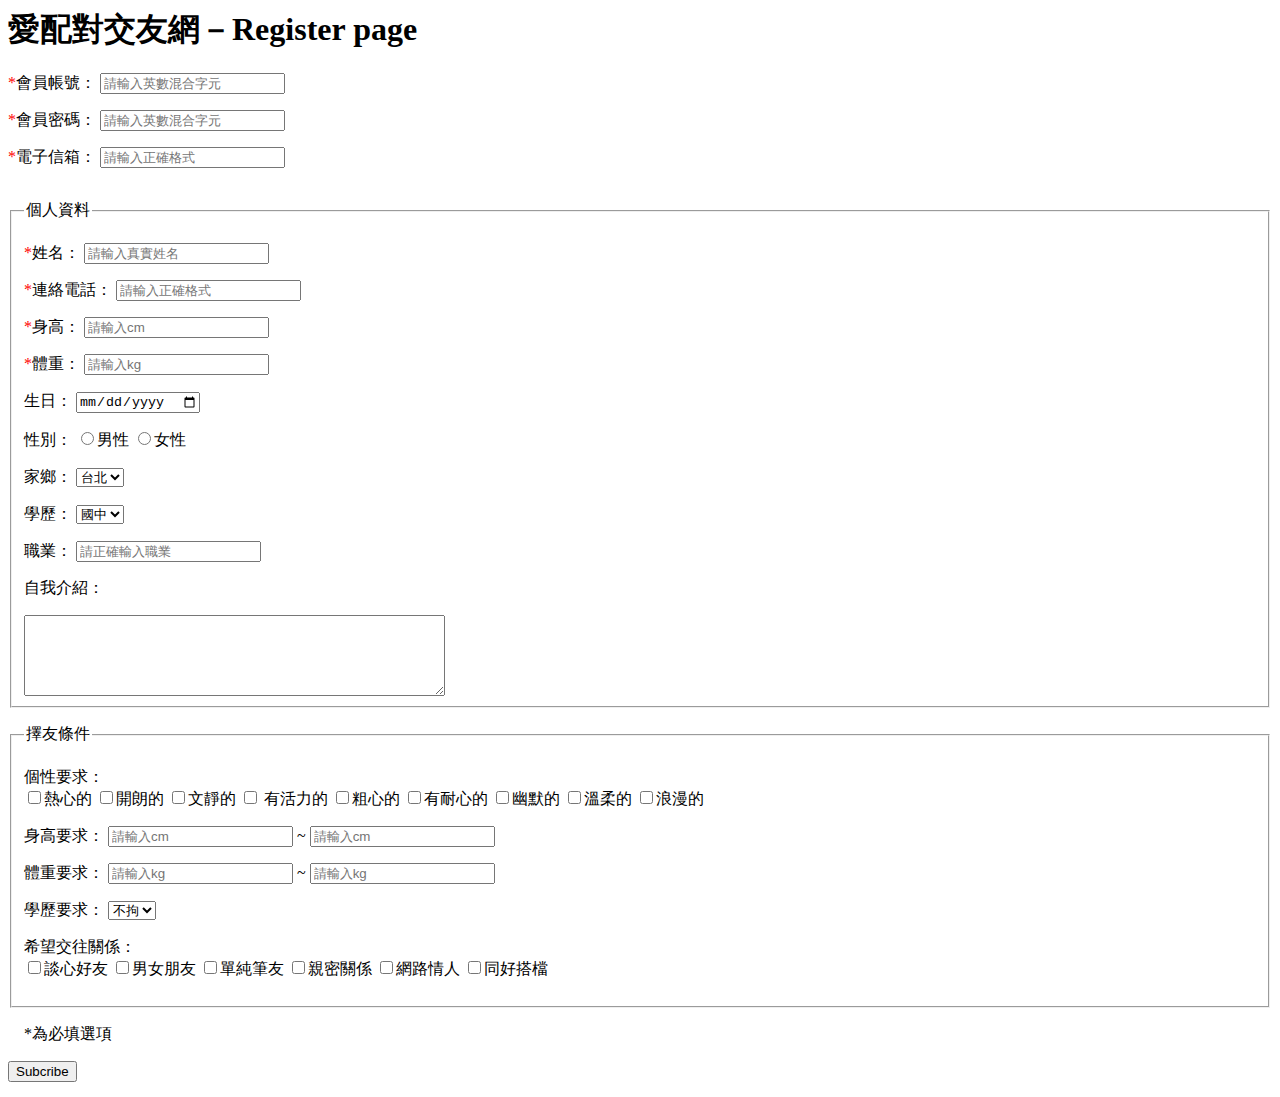
==== index.html @ 5a9ce259 "rename" ====
<html>


<head>
	<title>愛配對交友網</title>
	<base href="https://gary60405.github.io/homework/"/>
</head>


<body>
<div> 
	<h1>愛配對交友網－Register page</h1> 
</div>

<form action="" method="post">

	
	<p><font color="red">*</font>會員帳號：
		<input type="text" name="username" placeholder="請輸入英數混合字元" required="required">
	</p>
	
	<p><font color="red">*</font>會員密碼：
		<input type="text" name="password" placeholder="請輸入英數混合字元" required="required">
	</p>
	<p><font color="red">*</font>電子信箱：
		<input type="email" name="mail" placeholder="請輸入正確格式" required="required">
	</p>
	
	<fieldset>
		<legend><p> 個人資料 </p></legend>
		<label><font color="red">*</font>姓名：
			<input type="text" name="realname" placeholder="請輸入真實姓名" required="required">
		</label>
		<p><font color="red">*</font>連絡電話：
			<input type="text" name="phonenumber" placeholder="請輸入正確格式" required="required">
		</p>
		<p><font color="red">*</font>身高：
			<input type="text" name="height" placeholder="請輸入cm" required="required">
		</p>
		<p><font color="red">*</font>體重：
			<input type="text" name="weight" placeholder="請輸入kg" required="required">
		</p>
		<p>生日：
			<input type="date" name="birthday">
		</p>
		<p>性別：
			<input type="radio" name="gender" value="male">男性
			<input type="radio" name="gender" value="female">女性
		</p>
		<p>家鄉：
			<select name="birthplace">
				<option value="Taipei">台北</option>
				<option value="Taoyuan">桃園</option>
				<option value="Hsinchu">新竹</option>
				<option value="Miaoli">苗栗</option>
				<option value="Taichung">台中</option>
				<option value="Nanto">南投</option>
				<option value="Changhua">彰化</option>
				<option value="Yunlin">雲林</option>
				<option value="Chiayi">嘉義</option>
				<option value="Tainan">台南</option>
				<option value="Kaohsiung">高雄</option>
				<option value="Pingtung">屏東</option>
				<option value="Yilan">宜蘭</option>
				<option value="Hualien  ">花蓮</option>
				<option value="Taitung">台東</option>
				<option value="Other">離島</option>
			</select>
		</p>
		<p>學歷：
			<select name="degree">
				<option value="junior">國中</option>
				<option value="senior">高中</option>
				<option value="university">大學</option>
				<option value="master">碩士</option>
				<option value="doctor">博士</option>
			</select>
		</p>		
		<p>職業：
			<input type="text" name="occupation" placeholder="請正確輸入職業">
		</p>
		<p>自我介紹：</p>
			<textarea name="self_intro" cols="50" rows="5"></textarea>
	</fieldset>
	
	<fieldset>
		<legend><p> 擇友條件 </p></legend>
		<label>個性要求：<br>
			<input type="checkbox" name="choice" value="Enthusiastic">熱心的
			<input type="checkbox" name="choice" value="optimistic">開朗的
			<input type="checkbox" name="choice" value="Quiet">文靜的
			<input type="checkbox" name="choice" value="energetic"> 有活力的
			<input type="checkbox" name="choice" value="Careless">粗心的
			<input type="checkbox" name="choice" value="patient">有耐心的
			<input type="checkbox" name="choice" value="Humour">幽默的
			<input type="checkbox" name="choice" value="Gentle">溫柔的
			<input type="checkbox" name="choice" value="Romantic">浪漫的
		</label>
		<p>身高要求：
			<input type="text" name="acheight_min" placeholder="請輸入cm">
			~
			<input type="text" name="acheight_max" placeholder="請輸入cm">
		</p>
		<p>體重要求：
			<input type="text" name="acweight_min" placeholder="請輸入kg">
			~
			<input type="text" name="acweight_max" placeholder="請輸入kg">
		</p>
		<p>學歷要求：
			<select name="acdegree">
				<option value="all">不拘</option>
				<option value="junior">國中</option>
				<option value="senior">高中</option>
				<option value="university">大學</option>
				<option value="master">碩士</option>
				<option value="doctor">博士</option>
			</select>
		</p>
		<p>希望交往關係：<br>
			<input type="checkbox" name="relationship" value="friend">談心好友
			<input type="checkbox" name="relationship" value="couple">男女朋友
			<input type="checkbox" name="relationship" value="penpal">單純筆友
			<input type="checkbox" name="relationship" value="closed">親密關係
			<input type="checkbox" name="relationship" value="webcouple">網路情人
			<input type="checkbox" name="relationship" value="co_interest">同好搭檔
		</p>
	</fieldset>
	<p>&nbsp;&nbsp;&nbsp;&nbsp;*為必填選項</font> </p>
	<input type="submit" name="Subcribe" value="Subcribe">
</form>
</body>

</html>
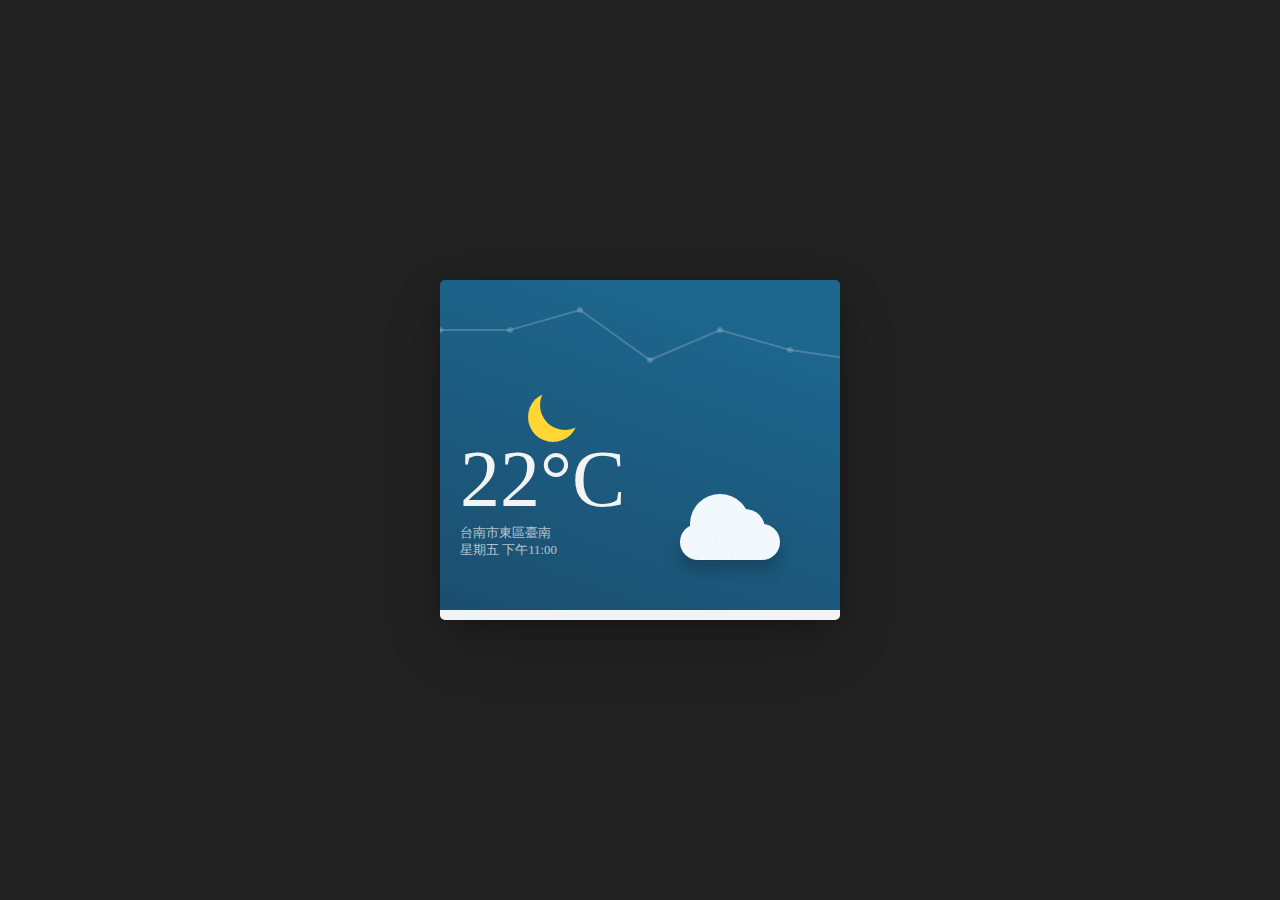
==== commit f0886c92: "init" ====
--- a/index.html
+++ b/index.html
@@ -1,133 +1,112 @@
+<!DOCTYPE html>
 <html>
-
-
 <head>
-	<title>愛配對交友網</title>
-	<base href="https://gary60405.github.io/homework/"/>
+	<meta charset="UTF-8">
+	<title>Document</title>
+	<link rel="stylesheet" type="text/css" href="css/project.css">
 </head>
-
-
 <body>
-<div> 
-	<h1>愛配對交友網－Register page</h1> 
+<div class="daybox">
+  <label>
+    <input id="switch_night" type="checkbox"/>
+    <div class="top">
+      <div class="moon"></div>
+      <div class="cloud">
+        <div class="rain"></div>
+        <div class="rain rain2"></div>
+        <div class="rain rain3"></div>
+      </div>
+      <svg class="temsvg">
+        <text x="0" y="50">26.3°</text>
+        <circle cx="0" cy="50" r="3"></circle>
+        <text x="70" y="80">26.1°</text>
+        <circle cx="70" cy="50" r="3"></circle>
+        <text x="140" y="30">27.4°</text>
+        <circle cx="140" cy="30" r="3"></circle>
+        <text x="210" y="80">22.9°</text>
+        <circle cx="210" cy="80" r="3"></circle>
+        <text x="280" y="50">25.8°</text>
+        <circle cx="280" cy="50" r="3"></circle>
+        <text x="350" y="70">24.7°</text>
+        <circle cx="350" cy="70" r="3">     </circle>
+        <text x="420" y="80">23.6°</text>
+        <circle cx="420" cy="80" r="3"></circle>
+        <polyline points="0,50 70,50 140,30 210,80, 280,50 350,70 420,80"></polyline>
+      </svg>
+      <div class="textarea"> 
+        <div class="temperature">22°C</div>
+        <div class="infos">
+          <div class="address">台南市東區臺南</div>
+          <div class="time">星期五 下午11:00</div>
+        </div>
+      </div>
+    </div>
+    <div class="bottom">
+      <div class="dayweather">
+        <h3>MON</h3>
+        <svg viewbox="-50 -50 100 100">
+          <circle class="sun" cx="0" cy="0" r="22"></circle>
+        </svg>
+      </div>
+      <div class="dayweather">
+        <h3>TUE</h3>
+        <svg viewbox="-50 -50 100 100">
+          <circle class="sun" cx="0" cy="0" r="22"></circle>
+        </svg>
+      </div>
+      <div class="dayweather">
+        <h3>WED</h3>
+        <svg viewbox="-50 -50 100 100">
+          <circle class="sun" cx="0" cy="0" r="22"></circle>
+          <circle class="cloud" cx="-15" cy="30" r="20"></circle>
+          <circle class="cloud" cx="-30" cy="30" r="20"></circle>
+          <circle class="cloud" cx="0" cy="30" r="20"></circle>
+          <circle class="cloud" cx="-25" cy="10" r="15"></circle>
+          <circle class="cloud" cx="-5" cy="15" r="15"></circle>
+        </svg>
+      </div>
+      <div class="dayweather">
+        <h3>THU</h3>
+        <svg viewbox="-50 -50 100 100">
+          <circle class="sun" cx="0" cy="0" r="22"></circle>
+        </svg>
+      </div>
+      <div class="dayweather">
+        <h3>FRI</h3>
+        <svg viewbox="-50 -50 100 100">
+          <circle class="sun" cx="0" cy="0" r="22"></circle>
+          <circle class="cloud" cx="-15" cy="30" r="20"></circle>
+          <circle class="cloud" cx="-30" cy="30" r="20"></circle>
+          <circle class="cloud" cx="0" cy="30" r="20"></circle>
+          <circle class="cloud" cx="-25" cy="10" r="15"></circle>
+          <circle class="cloud" cx="-5" cy="15" r="15"></circle>
+        </svg>
+      </div>
+      <div class="dayweather">
+        <h3>SAT</h3>
+        <svg viewbox="-75 -25 100 100">
+          <circle class="cloud" cx="-15" cy="30" r="20"></circle>
+          <circle class="cloud" cx="-30" cy="30" r="20"></circle>
+          <circle class="cloud" cx="0" cy="30" r="20"></circle>
+          <circle class="cloud" cx="-25" cy="10" r="15"></circle>
+          <circle class="cloud" cx="-5" cy="15" r="15"></circle>
+        </svg>
+      </div>
+      <div class="dayweather">
+        <h3>SUN</h3>
+        <svg viewbox="-75 -25 100 100">
+          <line class="rain" x1="-25" y1="15" x2="-25" y2="35"></line>
+          <line class="rain rain2" x1="-14" y1="5" x2="-14" y2="25"></line>
+          <line class="rain rain3" x1="-5" y1="20" x2="-5" y2="45"></line>
+          <circle class="cloud" cx="-15" cy="30" r="20"></circle>
+          <circle class="cloud" cx="-30" cy="30" r="20"></circle>
+          <circle class="cloud" cx="0" cy="30" r="20"></circle>
+          <circle class="cloud" cx="-25" cy="10" r="15"></circle>
+          <circle class="cloud" cx="-5" cy="15" r="15"></circle>
+        </svg>
+      </div>
+    </div>
+  </label>
 </div>
-
-<form action="" method="post">
-
-	
-	<p><font color="red">*</font>會員帳號：
-		<input type="text" name="username" placeholder="請輸入英數混合字元" required="required">
-	</p>
-	
-	<p><font color="red">*</font>會員密碼：
-		<input type="text" name="password" placeholder="請輸入英數混合字元" required="required">
-	</p>
-	<p><font color="red">*</font>電子信箱：
-		<input type="email" name="mail" placeholder="請輸入正確格式" required="required">
-	</p>
-	
-	<fieldset>
-		<legend><p> 個人資料 </p></legend>
-		<label><font color="red">*</font>姓名：
-			<input type="text" name="realname" placeholder="請輸入真實姓名" required="required">
-		</label>
-		<p><font color="red">*</font>連絡電話：
-			<input type="text" name="phonenumber" placeholder="請輸入正確格式" required="required">
-		</p>
-		<p><font color="red">*</font>身高：
-			<input type="text" name="height" placeholder="請輸入cm" required="required">
-		</p>
-		<p><font color="red">*</font>體重：
-			<input type="text" name="weight" placeholder="請輸入kg" required="required">
-		</p>
-		<p>生日：
-			<input type="date" name="birthday">
-		</p>
-		<p>性別：
-			<input type="radio" name="gender" value="male">男性
-			<input type="radio" name="gender" value="female">女性
-		</p>
-		<p>家鄉：
-			<select name="birthplace">
-				<option value="Taipei">台北</option>
-				<option value="Taoyuan">桃園</option>
-				<option value="Hsinchu">新竹</option>
-				<option value="Miaoli">苗栗</option>
-				<option value="Taichung">台中</option>
-				<option value="Nanto">南投</option>
-				<option value="Changhua">彰化</option>
-				<option value="Yunlin">雲林</option>
-				<option value="Chiayi">嘉義</option>
-				<option value="Tainan">台南</option>
-				<option value="Kaohsiung">高雄</option>
-				<option value="Pingtung">屏東</option>
-				<option value="Yilan">宜蘭</option>
-				<option value="Hualien  ">花蓮</option>
-				<option value="Taitung">台東</option>
-				<option value="Other">離島</option>
-			</select>
-		</p>
-		<p>學歷：
-			<select name="degree">
-				<option value="junior">國中</option>
-				<option value="senior">高中</option>
-				<option value="university">大學</option>
-				<option value="master">碩士</option>
-				<option value="doctor">博士</option>
-			</select>
-		</p>		
-		<p>職業：
-			<input type="text" name="occupation" placeholder="請正確輸入職業">
-		</p>
-		<p>自我介紹：</p>
-			<textarea name="self_intro" cols="50" rows="5"></textarea>
-	</fieldset>
-	
-	<fieldset>
-		<legend><p> 擇友條件 </p></legend>
-		<label>個性要求：<br>
-			<input type="checkbox" name="choice" value="Enthusiastic">熱心的
-			<input type="checkbox" name="choice" value="optimistic">開朗的
-			<input type="checkbox" name="choice" value="Quiet">文靜的
-			<input type="checkbox" name="choice" value="energetic"> 有活力的
-			<input type="checkbox" name="choice" value="Careless">粗心的
-			<input type="checkbox" name="choice" value="patient">有耐心的
-			<input type="checkbox" name="choice" value="Humour">幽默的
-			<input type="checkbox" name="choice" value="Gentle">溫柔的
-			<input type="checkbox" name="choice" value="Romantic">浪漫的
-		</label>
-		<p>身高要求：
-			<input type="text" name="acheight_min" placeholder="請輸入cm">
-			~
-			<input type="text" name="acheight_max" placeholder="請輸入cm">
-		</p>
-		<p>體重要求：
-			<input type="text" name="acweight_min" placeholder="請輸入kg">
-			~
-			<input type="text" name="acweight_max" placeholder="請輸入kg">
-		</p>
-		<p>學歷要求：
-			<select name="acdegree">
-				<option value="all">不拘</option>
-				<option value="junior">國中</option>
-				<option value="senior">高中</option>
-				<option value="university">大學</option>
-				<option value="master">碩士</option>
-				<option value="doctor">博士</option>
-			</select>
-		</p>
-		<p>希望交往關係：<br>
-			<input type="checkbox" name="relationship" value="friend">談心好友
-			<input type="checkbox" name="relationship" value="couple">男女朋友
-			<input type="checkbox" name="relationship" value="penpal">單純筆友
-			<input type="checkbox" name="relationship" value="closed">親密關係
-			<input type="checkbox" name="relationship" value="webcouple">網路情人
-			<input type="checkbox" name="relationship" value="co_interest">同好搭檔
-		</p>
-	</fieldset>
-	<p>&nbsp;&nbsp;&nbsp;&nbsp;*為必填選項</font> </p>
-	<input type="submit" name="Subcribe" value="Subcribe">
-</form>
 </body>
-
-</html>
+</html>--- a/css/project.css
+++ b/css/project.css
@@ -0,0 +1,275 @@
+@charset "UTF-8";
+* {
+  font-family: "Hind Vadodara", "微軟正黑體";
+}
+
+body, html {
+  width: 100%;
+  height: 100%;
+  margin: 0;
+  padding: 0;
+  background-color: #222;
+  display: flex;
+  justify-content: center;
+  align-items: center;
+}
+
+.daybox {
+  position: absolute;
+  top: 50%;
+  left: 50%;
+  transform: translate(-50%, -50%);
+  width: 50%;
+  max-width: 400px;
+  min-width: 300px;
+  box-shadow: 0px 0px 20px rgba(0, 0, 0, 0.2), 0px 25px 60px -10px rgba(0, 0, 0, 0.3);
+  border-radius: 5px;
+  overflow: hidden;
+  transition-duration: 2s;
+}
+.daybox:hover .bottom {
+  transition: 0.8s;
+  height: 100px;
+}
+.daybox:hover .dayweather {
+  opacity: 1;
+  transform: translateY(0%);
+}
+
+.top {
+  background: linear-gradient(20deg, #19283D 0%, #1D678F 95%);
+  position: relative;
+  background-size: 100% 300%;
+  height: 330px;
+  animation: daylight 15s linear both infinite;
+  animation-direction: alternate-reverse;
+}
+.top .temsvg {
+  width: 100%;
+}
+.top .temsvg circle {
+  fill: #f3f3f3;
+  opacity: 0.2;
+  transition: 0.5s;
+}
+.top .temsvg polyline {
+  stroke: #f3f3f3;
+  stroke-width: 2px;
+  fill: none;
+  opacity: 0.2;
+  transition: 0.5s 0.2s;
+}
+.top .temsvg text {
+  fill: #f3f3f3;
+  transform: translate(2px, 0px);
+  font-size: 9px;
+  opacity: 0;
+  transition: 0.5s 0.5s;
+}
+.top .moon {
+  position: absolute;
+  top: 100px;
+  left: 100px;
+  width: 50px;
+  height: 50px;
+  transition: 0.5s;
+  border-radius: 100%;
+  animation: moonmove 50s linear;
+  box-shadow: -12px 12px 0 0 #FFD633;
+}
+@keyframes moonmove {
+  0% {
+    box-shadow: -15px 15px 0 0 #FFD633;
+  }
+  50% {
+    box-shadow: 15px -15px 0 0 #FFD633;
+  }
+  100% {
+    box-shadow: -12px 12px 0 0 #FFD633;
+  }
+}
+@keyframes daylight {
+  0% {
+    background-position: 100% 10%;
+  }
+  100% {
+    background-position: 100% 100%;
+  }
+}
+.cloud {
+  width: 100px;
+  height: 36px;
+  background-color: #f2f9fe;
+  position: absolute;
+  left: 60%;
+  bottom: 50px;
+  border-radius: 20px;
+  animation: cloudrift 4s infinite;
+  box-shadow: 0px 10px 15px rgba(0, 0, 0, 0.2);
+  transition: 0.5s;
+}
+.cloud:before, .cloud:after {
+  content: "";
+  background-color: #f2f9fe;
+  position: absolute;
+  display: block;
+  border-radius: 100%;
+  width: 60px;
+  height: 60px;
+}
+.cloud:before {
+  left: 10px;
+  top: -30px;
+}
+.cloud:after {
+  left: 45px;
+  top: -15px;
+  width: 40px;
+  height: 40px;
+}
+
+.rain {
+  width: 1.5px;
+  height: 12px;
+  position: absolute;
+  left: 50%;
+  bottom: 0%;
+  transform: translateX(-50%);
+  background-color: #f3f3f3;
+  animation: raindrop 1s infinite linear;
+}
+.rain.rain2 {
+  left: 35%;
+  bottom: 15px;
+  animation-delay: -0.3s;
+}
+.rain.rain3 {
+  left: 65%;
+  bottom: 10px;
+  animation-delay: -0.7s;
+}
+
+@keyframes cloudrift {
+  0% {
+    transform: translateY(0%);
+  }
+  50% {
+    transform: translateY(-10%);
+  }
+  100% {
+    transform: translateY(0%);
+  }
+}
+@keyframes raindrop {
+  0% {
+    opacity: 1;
+    transform: translateY(0%);
+  }
+  100% {
+    opacity: 0;
+    transform: translateY(250%);
+  }
+}
+.textarea {
+  color: #f3f3f3;
+  position: absolute;
+  left: 20px;
+}
+.textarea .temperature {
+  font-size: 5rem;
+}
+.textarea .infos {
+  font-size: 0.8rem;
+  opacity: 0.7;
+}
+
+.bottom {
+  background-color: #f3f3f3;
+  display: flex;
+  height: 10px;
+  overflow: hidden;
+  font-size: 0.7rem;
+  transition: 0.5s;
+}
+.bottom .dayweather {
+  padding: 2px;
+  margin-top: 5px;
+  position: relative;
+  width: calc(100% / 7);
+  display: inline-block;
+  text-align: center;
+  transition: 0.5s;
+  opacity: 0;
+  top: 10%;
+  transform: translateY(50%);
+}
+.bottom .dayweather h3 {
+  font-size: 8px;
+}
+.bottom .dayweather svg {
+  width: 100%;
+  max-width: 30px;
+}
+.bottom .dayweather svg .sun {
+  fill: #FFD633;
+  stroke: rgba(255, 214, 51, 0.5);
+  stroke-width: 30px;
+  stroke-dasharray: 5px;
+}
+.bottom .dayweather svg .cloud {
+  fill: #ccc;
+}
+.bottom .dayweather svg .rain {
+  stroke: #4DACFF;
+  stroke-width: 5px;
+}
+
+.dayweather:nth-child(1) {
+  transition-delay: 0.2s;
+}
+
+.dayweather:nth-child(2) {
+  transition-delay: 0.3s;
+}
+
+.dayweather:nth-child(3) {
+  transition-delay: 0.4s;
+}
+
+.dayweather:nth-child(4) {
+  transition-delay: 0.5s;
+}
+
+.dayweather:nth-child(5) {
+  transition-delay: 0.6s;
+}
+
+.dayweather:nth-child(6) {
+  transition-delay: 0.7s;
+}
+
+.dayweather:nth-child(7) {
+  transition-delay: 0.8s;
+}
+
+label {
+  cursor: pointer;
+}
+
+#switch_night {
+  display: none;
+}
+
+#switch_night:checked + .top .moon, #switch_night:checked + .top .cloud {
+  opacity: 0.1;
+}
+#switch_night:checked + .top .temsvg polyline {
+  opacity: 0.7;
+}
+#switch_night:checked + .top .temsvg circle {
+  opacity: 0.9;
+}
+#switch_night:checked + .top .temsvg text {
+  opacity: 0.9;
+  transform: translate(2px, -10px);
+}
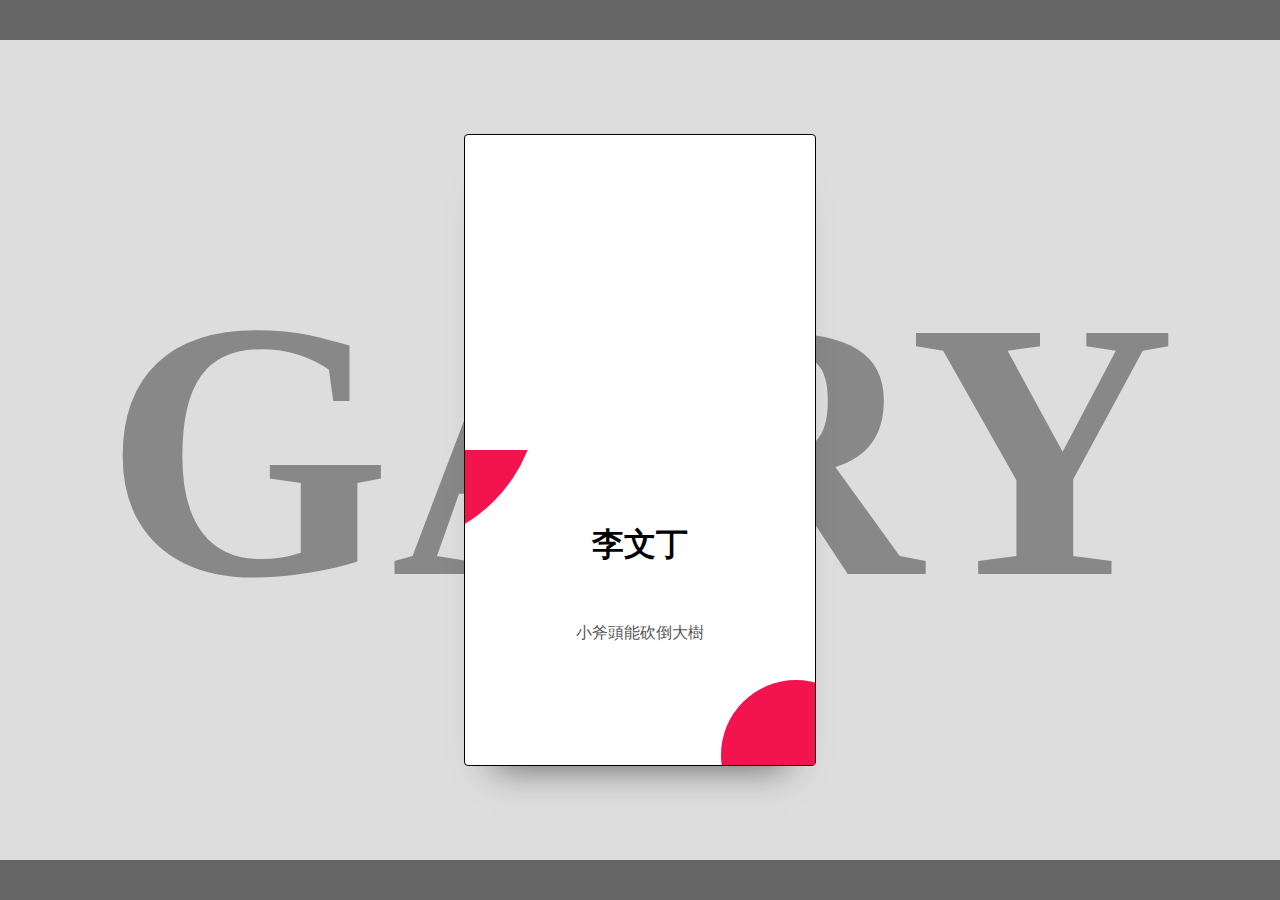
==== commit e26e4f73: "init" ====
--- a/index.html
+++ b/index.html
@@ -6,107 +6,18 @@
 	<link rel="stylesheet" type="text/css" href="css/project.css">
 </head>
 <body>
-<div class="daybox">
-  <label>
-    <input id="switch_night" type="checkbox"/>
-    <div class="top">
-      <div class="moon"></div>
-      <div class="cloud">
-        <div class="rain"></div>
-        <div class="rain rain2"></div>
-        <div class="rain rain3"></div>
-      </div>
-      <svg class="temsvg">
-        <text x="0" y="50">26.3°</text>
-        <circle cx="0" cy="50" r="3"></circle>
-        <text x="70" y="80">26.1°</text>
-        <circle cx="70" cy="50" r="3"></circle>
-        <text x="140" y="30">27.4°</text>
-        <circle cx="140" cy="30" r="3"></circle>
-        <text x="210" y="80">22.9°</text>
-        <circle cx="210" cy="80" r="3"></circle>
-        <text x="280" y="50">25.8°</text>
-        <circle cx="280" cy="50" r="3"></circle>
-        <text x="350" y="70">24.7°</text>
-        <circle cx="350" cy="70" r="3">     </circle>
-        <text x="420" y="80">23.6°</text>
-        <circle cx="420" cy="80" r="3"></circle>
-        <polyline points="0,50 70,50 140,30 210,80, 280,50 350,70 420,80"></polyline>
-      </svg>
-      <div class="textarea"> 
-        <div class="temperature">22°C</div>
-        <div class="infos">
-          <div class="address">台南市東區臺南</div>
-          <div class="time">星期五 下午11:00</div>
-        </div>
-      </div>
+  <div class="box">
+    <div class="jumble">GARY</div>
+    <div class="card">
+    <div class="background"></div>
+    <div class="icon"></div>
+   <div class="content">
+      <div class="name">李文丁</div>
+      <div class="sentence">小斧頭能砍倒大樹</div>
+      <div class="ball_1"></div>
+      <div class="ball_2"></div>
     </div>
-    <div class="bottom">
-      <div class="dayweather">
-        <h3>MON</h3>
-        <svg viewbox="-50 -50 100 100">
-          <circle class="sun" cx="0" cy="0" r="22"></circle>
-        </svg>
-      </div>
-      <div class="dayweather">
-        <h3>TUE</h3>
-        <svg viewbox="-50 -50 100 100">
-          <circle class="sun" cx="0" cy="0" r="22"></circle>
-        </svg>
-      </div>
-      <div class="dayweather">
-        <h3>WED</h3>
-        <svg viewbox="-50 -50 100 100">
-          <circle class="sun" cx="0" cy="0" r="22"></circle>
-          <circle class="cloud" cx="-15" cy="30" r="20"></circle>
-          <circle class="cloud" cx="-30" cy="30" r="20"></circle>
-          <circle class="cloud" cx="0" cy="30" r="20"></circle>
-          <circle class="cloud" cx="-25" cy="10" r="15"></circle>
-          <circle class="cloud" cx="-5" cy="15" r="15"></circle>
-        </svg>
-      </div>
-      <div class="dayweather">
-        <h3>THU</h3>
-        <svg viewbox="-50 -50 100 100">
-          <circle class="sun" cx="0" cy="0" r="22"></circle>
-        </svg>
-      </div>
-      <div class="dayweather">
-        <h3>FRI</h3>
-        <svg viewbox="-50 -50 100 100">
-          <circle class="sun" cx="0" cy="0" r="22"></circle>
-          <circle class="cloud" cx="-15" cy="30" r="20"></circle>
-          <circle class="cloud" cx="-30" cy="30" r="20"></circle>
-          <circle class="cloud" cx="0" cy="30" r="20"></circle>
-          <circle class="cloud" cx="-25" cy="10" r="15"></circle>
-          <circle class="cloud" cx="-5" cy="15" r="15"></circle>
-        </svg>
-      </div>
-      <div class="dayweather">
-        <h3>SAT</h3>
-        <svg viewbox="-75 -25 100 100">
-          <circle class="cloud" cx="-15" cy="30" r="20"></circle>
-          <circle class="cloud" cx="-30" cy="30" r="20"></circle>
-          <circle class="cloud" cx="0" cy="30" r="20"></circle>
-          <circle class="cloud" cx="-25" cy="10" r="15"></circle>
-          <circle class="cloud" cx="-5" cy="15" r="15"></circle>
-        </svg>
-      </div>
-      <div class="dayweather">
-        <h3>SUN</h3>
-        <svg viewbox="-75 -25 100 100">
-          <line class="rain" x1="-25" y1="15" x2="-25" y2="35"></line>
-          <line class="rain rain2" x1="-14" y1="5" x2="-14" y2="25"></line>
-          <line class="rain rain3" x1="-5" y1="20" x2="-5" y2="45"></line>
-          <circle class="cloud" cx="-15" cy="30" r="20"></circle>
-          <circle class="cloud" cx="-30" cy="30" r="20"></circle>
-          <circle class="cloud" cx="0" cy="30" r="20"></circle>
-          <circle class="cloud" cx="-25" cy="10" r="15"></circle>
-          <circle class="cloud" cx="-5" cy="15" r="15"></circle>
-        </svg>
-      </div>
-    </div>
-  </label>
-</div>
+  </div>
+  </div>
 </body>
 </html>--- a/css/project.css
+++ b/css/project.css
@@ -1,275 +1,135 @@
-@charset "UTF-8";
 * {
-  font-family: "Hind Vadodara", "微軟正黑體";
+  margin: 0px;
+  padding: 0px;
+  font-family: "微軟正黑體";
 }
 
-body, html {
-  width: 100%;
-  height: 100%;
-  margin: 0;
-  padding: 0;
-  background-color: #222;
-  display: flex;
-  justify-content: center;
-  align-items: center;
+html, body {
+  background-color: #ddd;
 }
 
-.daybox {
+.box {
+  width: 100vw;
+  height: 100vh;
+  border: 0px solid #666;
+  border-width: 40px 0 40px 0;
+  box-sizing: border-box;
+  overflow: hidden;
+}
+
+.jumble {
   position: absolute;
   top: 50%;
   left: 50%;
   transform: translate(-50%, -50%);
-  width: 50%;
-  max-width: 400px;
-  min-width: 300px;
-  box-shadow: 0px 0px 20px rgba(0, 0, 0, 0.2), 0px 25px 60px -10px rgba(0, 0, 0, 0.3);
-  border-radius: 5px;
-  overflow: hidden;
-  transition-duration: 2s;
-}
-.daybox:hover .bottom {
-  transition: 0.8s;
-  height: 100px;
-}
-.daybox:hover .dayweather {
-  opacity: 1;
-  transform: translateY(0%);
+  font-size: 23rem;
+  font-weight: 900;
+  color: #888;
+  
 }
 
-.top {
-  background: linear-gradient(20deg, #19283D 0%, #1D678F 95%);
-  position: relative;
-  background-size: 100% 300%;
-  height: 330px;
-  animation: daylight 15s linear both infinite;
-  animation-direction: alternate-reverse;
-}
-.top .temsvg {
-  width: 100%;
-}
-.top .temsvg circle {
-  fill: #f3f3f3;
-  opacity: 0.2;
+.card {
   transition: 0.5s;
-}
-.top .temsvg polyline {
-  stroke: #f3f3f3;
-  stroke-width: 2px;
-  fill: none;
-  opacity: 0.2;
-  transition: 0.5s 0.2s;
-}
-.top .temsvg text {
-  fill: #f3f3f3;
-  transform: translate(2px, 0px);
-  font-size: 9px;
-  opacity: 0;
-  transition: 0.5s 0.5s;
-}
-.top .moon {
+  width: 350px;
+  height: 70vh;
+  border: 1px solid #000;
   position: absolute;
-  top: 100px;
-  left: 100px;
-  width: 50px;
-  height: 50px;
-  transition: 0.5s;
-  border-radius: 100%;
-  animation: moonmove 50s linear;
-  box-shadow: -12px 12px 0 0 #FFD633;
-}
-@keyframes moonmove {
-  0% {
-    box-shadow: -15px 15px 0 0 #FFD633;
-  }
-  50% {
-    box-shadow: 15px -15px 0 0 #FFD633;
-  }
-  100% {
-    box-shadow: -12px 12px 0 0 #FFD633;
-  }
-}
-@keyframes daylight {
-  0% {
-    background-position: 100% 10%;
-  }
-  100% {
-    background-position: 100% 100%;
-  }
-}
-.cloud {
-  width: 100px;
-  height: 36px;
-  background-color: #f2f9fe;
-  position: absolute;
-  left: 60%;
-  bottom: 50px;
-  border-radius: 20px;
-  animation: cloudrift 4s infinite;
-  box-shadow: 0px 10px 15px rgba(0, 0, 0, 0.2);
-  transition: 0.5s;
-}
-.cloud:before, .cloud:after {
-  content: "";
-  background-color: #f2f9fe;
-  position: absolute;
-  display: block;
-  border-radius: 100%;
-  width: 60px;
-  height: 60px;
-}
-.cloud:before {
-  left: 10px;
-  top: -30px;
-}
-.cloud:after {
-  left: 45px;
-  top: -15px;
-  width: 40px;
-  height: 40px;
+  top: 50%;
+  left: 50%;
+  background-color: #fff;
+  transform: translate(-50%, -50%);
+  border-radius: 4px;
+  box-shadow: 0 30px 35px -30px rgba(0, 0, 0, 0.6);
 }
 
-.rain {
-  width: 1.5px;
-  height: 12px;
+.background {
   position: absolute;
-  left: 50%;
-  bottom: 0%;
-  transform: translateX(-50%);
-  background-color: #f3f3f3;
-  animation: raindrop 1s infinite linear;
-}
-.rain.rain2 {
-  left: 35%;
-  bottom: 15px;
-  animation-delay: -0.3s;
-}
-.rain.rain3 {
-  left: 65%;
-  bottom: 10px;
-  animation-delay: -0.7s;
+  height: 50%;
+  width:100%;
+  background-image: url('https://scontent-tpe1-1.xx.fbcdn.net/v/t31.0-8/20229915_1592457554120133_8227816197311592453_o.jpg?oh=88fd4f0fe5e6795c59cd1b35a2fc5a19&oe=5A710630');
+  background-size: cover;
+  border-radius: 4px 4px 0px 0px;
+  z-index:10;
 }
 
-@keyframes cloudrift {
-  0% {
-    transform: translateY(0%);
-  }
-  50% {
-    transform: translateY(-10%);
-  }
-  100% {
-    transform: translateY(0%);
-  }
-}
-@keyframes raindrop {
-  0% {
-    opacity: 1;
-    transform: translateY(0%);
-  }
-  100% {
-    opacity: 0;
-    transform: translateY(250%);
-  }
-}
-.textarea {
-  color: #f3f3f3;
+.icon {
   position: absolute;
-  left: 20px;
-}
-.textarea .temperature {
-  font-size: 5rem;
-}
-.textarea .infos {
-  font-size: 0.8rem;
-  opacity: 0.7;
+  top:50%;
+  left:50%;
+  transform: translate(-50%,-50%);
+  width: 100px;
+  height: 100px;
+  border-radius:1000px;
+  background-image: url('https://scontent-tpe1-1.xx.fbcdn.net/v/t1.0-9/20228643_1592460994119789_2545684216739480216_n.jpg?oh=54dcd44a6b272d3226b85bbf3ed762b3&oe=5A7D7CBB');
+  background-size: cover;
+  z-index:10;
 }
 
-.bottom {
-  background-color: #f3f3f3;
-  display: flex;
-  height: 10px;
-  overflow: hidden;
-  font-size: 0.7rem;
-  transition: 0.5s;
-}
-.bottom .dayweather {
-  padding: 2px;
-  margin-top: 5px;
-  position: relative;
-  width: calc(100% / 7);
-  display: inline-block;
-  text-align: center;
-  transition: 0.5s;
-  opacity: 0;
-  top: 10%;
-  transform: translateY(50%);
-}
-.bottom .dayweather h3 {
-  font-size: 8px;
-}
-.bottom .dayweather svg {
-  width: 100%;
-  max-width: 30px;
-}
-.bottom .dayweather svg .sun {
-  fill: #FFD633;
-  stroke: rgba(255, 214, 51, 0.5);
-  stroke-width: 30px;
-  stroke-dasharray: 5px;
-}
-.bottom .dayweather svg .cloud {
-  fill: #ccc;
-}
-.bottom .dayweather svg .rain {
-  stroke: #4DACFF;
-  stroke-width: 5px;
+.name {
+  position: absolute;
+  top: 30%;
+  left: 50%;
+  transform: translate(-50%, -50%);
+  font-size:2rem;
+  font-weight:900;
+  color:#000;
 }
 
-.dayweather:nth-child(1) {
-  transition-delay: 0.2s;
+.content {
+  position: absolute;
+  width: 100%;
+  height: 50%;
+  bottom: 0;
+  overflow: hidden;
 }
 
-.dayweather:nth-child(2) {
-  transition-delay: 0.3s;
+.sentence {
+  position: absolute;
+  top: 55%;
+  left: 50%;
+  transform: translateX(-50%);
+  color: #555
 }
 
-.dayweather:nth-child(3) {
-  transition-delay: 0.4s;
+.card:hover {
+  transition: 0.5s;
+  transform: translate(-50%,-52%);
+  box-shadow:  0 32px 40px -31px rgba(0, 0, 0, 0.8);
 }
 
-.dayweather:nth-child(4) {
-  transition-delay: 0.5s;
+.ball_2 {
+  transition: 0.5s;
+  position: absolute;
+  top: 73%;
+  left: 73%;
+  width: 150px;
+  height: 150px;
+  border-radius: 500px;
+  background-color: #F2134F;
+  z-index: -1;
 }
 
-.dayweather:nth-child(5) {
-  transition-delay: 0.6s;
+.ball_1 {
+  transition: 0.5s;
+  position: absolute;
+  top: -65%;
+  left: -65%;
+  width: 300px;
+  height: 300px;
+  border-radius: 500px;
+  background-color: #F2134F;
+  z-index: -1;
 }
 
-.dayweather:nth-child(6) {
-  transition-delay: 0.7s;
+.card:hover .ball_1 {
+  transition: 0.5s;
+  left: -58%;
+  top: -58%;  
+
 }
 
-.dayweather:nth-child(7) {
-  transition-delay: 0.8s;
-}
-
-label {
-  cursor: pointer;
-}
-
-#switch_night {
-  display: none;
-}
-
-#switch_night:checked + .top .moon, #switch_night:checked + .top .cloud {
-  opacity: 0.1;
-}
-#switch_night:checked + .top .temsvg polyline {
-  opacity: 0.7;
-}
-#switch_night:checked + .top .temsvg circle {
-  opacity: 0.9;
-}
-#switch_night:checked + .top .temsvg text {
-  opacity: 0.9;
-  transform: translate(2px, -10px);
-}
+.card:hover .ball_2 {
+  transition: 0.2s;
+  top: 71%;
+  left: 71%;
+}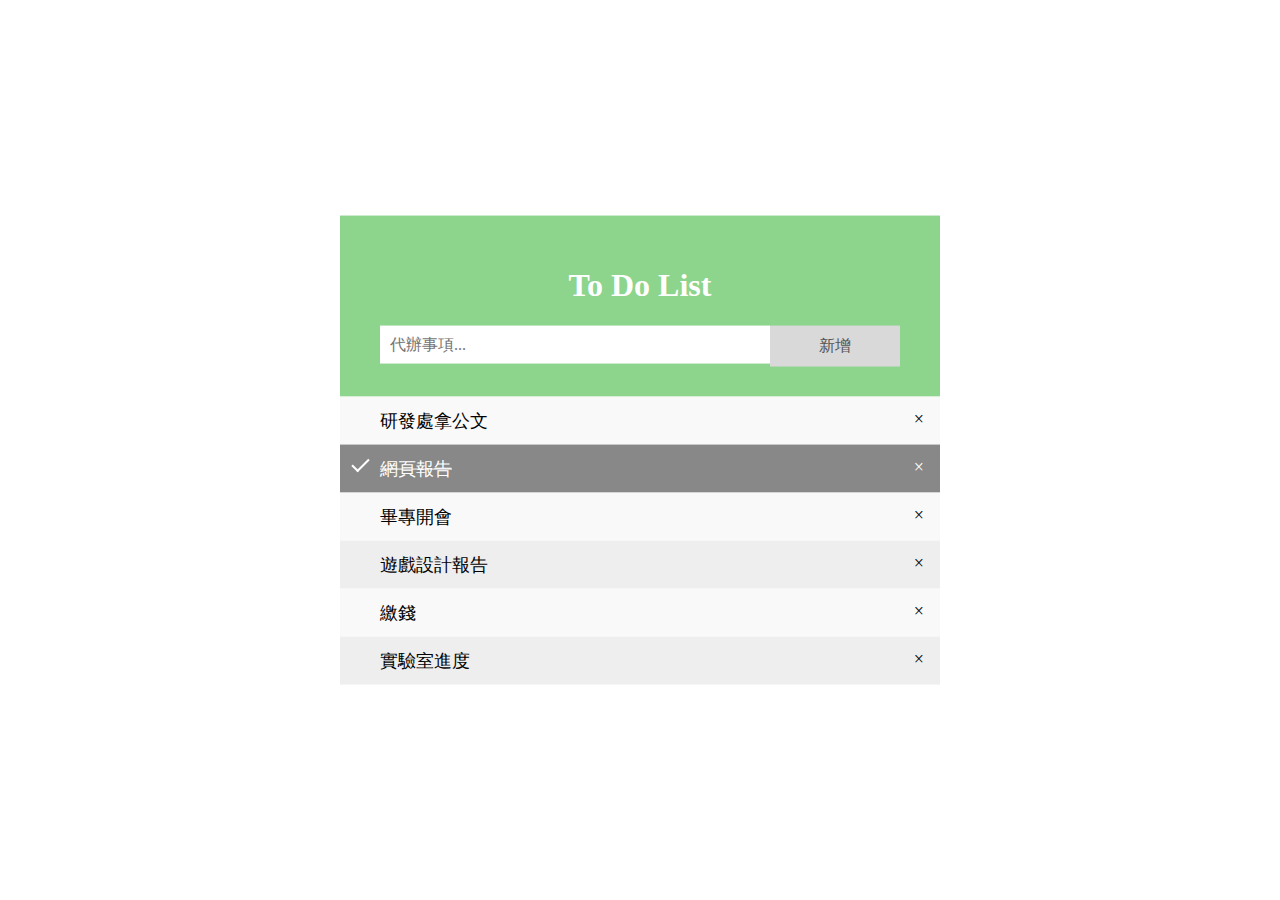
==== commit 5f1a6232: "hw4" ====
--- a/index.html
+++ b/index.html
@@ -1,23 +1,36 @@
-<!DOCTYPE html>
-<html>
-<head>
-	<meta charset="UTF-8">
-	<title>Document</title>
-	<link rel="stylesheet" type="text/css" href="css/project.css">
-</head>
-<body>
-  <div class="box">
-    <div class="jumble">GARY</div>
-    <div class="card">
-    <div class="background"></div>
-    <div class="icon"></div>
-   <div class="content">
-      <div class="name">李文丁</div>
-      <div class="sentence">小斧頭能砍倒大樹</div>
-      <div class="ball_1"></div>
-      <div class="ball_2"></div>
-    </div>
-  </div>
-  </div>
-</body>
+<!DOCTYPE html>
+<html lang="en">
+
+<head>
+    <meta charset="UTF-8">
+    <meta name="viewport" content="width=device-width, initial-scale=1.0">
+    <meta http-equiv="X-UA-Compatible" content="ie=edge">
+    <title>TodoList</title>
+    <link rel="stylesheet" href="./css/project.css">
+    
+</head>
+
+<body>
+
+    <div class="container">
+        <div class="row">
+            <div id="myDIV" class="header">
+                <h1>To Do List</h1>
+                <input type="text" id="myInput" placeholder="代辦事項...">
+                <span onclick="newElement()" class="addBtn">新增</span>
+            </div>
+
+            <ul id="myUL">
+                <li>研發處拿公文</li>
+                <li class="checked">網頁報告</li>
+                <li>畢專開會</li>
+                <li>遊戲設計報告</li>
+                <li>繳錢</li>
+                <li>實驗室進度</li>
+            </ul>
+        </div>
+    </div>
+    <script src="./js/project.js"></script>
+</body>
+
 </html>--- a/css/project.css
+++ b/css/project.css
@@ -1,135 +1,107 @@
-* {
-  margin: 0px;
-  padding: 0px;
-  font-family: "微軟正黑體";
-}
-
-html, body {
-  background-color: #ddd;
-}
-
-.box {
-  width: 100vw;
-  height: 100vh;
-  border: 0px solid #666;
-  border-width: 40px 0 40px 0;
-  box-sizing: border-box;
-  overflow: hidden;
-}
-
-.jumble {
-  position: absolute;
-  top: 50%;
-  left: 50%;
-  transform: translate(-50%, -50%);
-  font-size: 23rem;
-  font-weight: 900;
-  color: #888;
-  
-}
-
-.card {
-  transition: 0.5s;
-  width: 350px;
-  height: 70vh;
-  border: 1px solid #000;
-  position: absolute;
-  top: 50%;
-  left: 50%;
-  background-color: #fff;
-  transform: translate(-50%, -50%);
-  border-radius: 4px;
-  box-shadow: 0 30px 35px -30px rgba(0, 0, 0, 0.6);
-}
-
-.background {
-  position: absolute;
-  height: 50%;
-  width:100%;
-  background-image: url('https://scontent-tpe1-1.xx.fbcdn.net/v/t31.0-8/20229915_1592457554120133_8227816197311592453_o.jpg?oh=88fd4f0fe5e6795c59cd1b35a2fc5a19&oe=5A710630');
-  background-size: cover;
-  border-radius: 4px 4px 0px 0px;
-  z-index:10;
-}
-
-.icon {
-  position: absolute;
-  top:50%;
-  left:50%;
-  transform: translate(-50%,-50%);
-  width: 100px;
-  height: 100px;
-  border-radius:1000px;
-  background-image: url('https://scontent-tpe1-1.xx.fbcdn.net/v/t1.0-9/20228643_1592460994119789_2545684216739480216_n.jpg?oh=54dcd44a6b272d3226b85bbf3ed762b3&oe=5A7D7CBB');
-  background-size: cover;
-  z-index:10;
-}
-
-.name {
-  position: absolute;
-  top: 30%;
-  left: 50%;
-  transform: translate(-50%, -50%);
-  font-size:2rem;
-  font-weight:900;
-  color:#000;
-}
-
-.content {
-  position: absolute;
-  width: 100%;
-  height: 50%;
-  bottom: 0;
-  overflow: hidden;
-}
-
-.sentence {
-  position: absolute;
-  top: 55%;
-  left: 50%;
-  transform: translateX(-50%);
-  color: #555
-}
-
-.card:hover {
-  transition: 0.5s;
-  transform: translate(-50%,-52%);
-  box-shadow:  0 32px 40px -31px rgba(0, 0, 0, 0.8);
-}
-
-.ball_2 {
-  transition: 0.5s;
-  position: absolute;
-  top: 73%;
-  left: 73%;
-  width: 150px;
-  height: 150px;
-  border-radius: 500px;
-  background-color: #F2134F;
-  z-index: -1;
-}
-
-.ball_1 {
-  transition: 0.5s;
-  position: absolute;
-  top: -65%;
-  left: -65%;
-  width: 300px;
-  height: 300px;
-  border-radius: 500px;
-  background-color: #F2134F;
-  z-index: -1;
-}
-
-.card:hover .ball_1 {
-  transition: 0.5s;
-  left: -58%;
-  top: -58%;  
-
-}
-
-.card:hover .ball_2 {
-  transition: 0.2s;
-  top: 71%;
-  left: 71%;
+
+* {
+    box-sizing: border-box;
+    font-family: "微軟正黑體";
+}
+
+.container {
+    width: 50%;
+    max-width: 600px;
+    min-width: 300px;
+    position: absolute;
+    top: 50%;
+    left: 50%;
+    transform: translate(-50%, -50%); 
+}
+
+ul {
+    margin: 0;
+    padding: 0;
+    list-style-type:none;
+}
+
+ul li {
+    cursor: pointer;
+    position: relative;
+    padding: 12px 8px 12px 40px;
+    background: #eee;
+    font-size: 18px;
+    transition: 0.2s;
+    user-select: none;
+}
+
+ul li:nth-child(odd) {
+    background: #f9f9f9;
+}
+
+ul li:hover {
+    background: #ddd;
+}
+
+ul li.checked {
+    background: #888;
+    color: #fff;
+    text-decoration: line-through;
+}
+
+ul li.checked::before {
+    content: '';
+    position: absolute;
+    border-color: #fff;
+    border-style: solid;
+    border-width: 0 2px 2px 0;
+    top: 10px;
+    left: 16px;
+    transform: rotate(45deg);
+    height: 15px;
+    width: 7px;
+}
+
+.close {
+    position: absolute;
+    right: 0;
+    top: 0;
+    padding: 12px 16px 12px 16px;
+}
+
+.close:hover {
+    background-color: #f44336;
+    color: white;
+}
+
+.header {
+    background-color: #8dd48d;
+    padding: 30px 40px;
+    color: white;
+    text-align: center;
+}
+
+.header:after {
+    content: "";
+    display: table;
+    clear: both;
+}
+
+input {
+    border: none;
+    width: 75%;
+    padding: 10px;
+    float: left;
+    font-size: 16px;
+}
+
+.addBtn {
+    padding: 10px;
+    width: 25%;
+    background: #d9d9d9;
+    color: #555;
+    float: left;
+    text-align: center;
+    font-size: 16px;
+    cursor: pointer;
+    transition: 0.3s;
+}
+
+.addBtn:hover {
+    background-color: #bbb;
 }